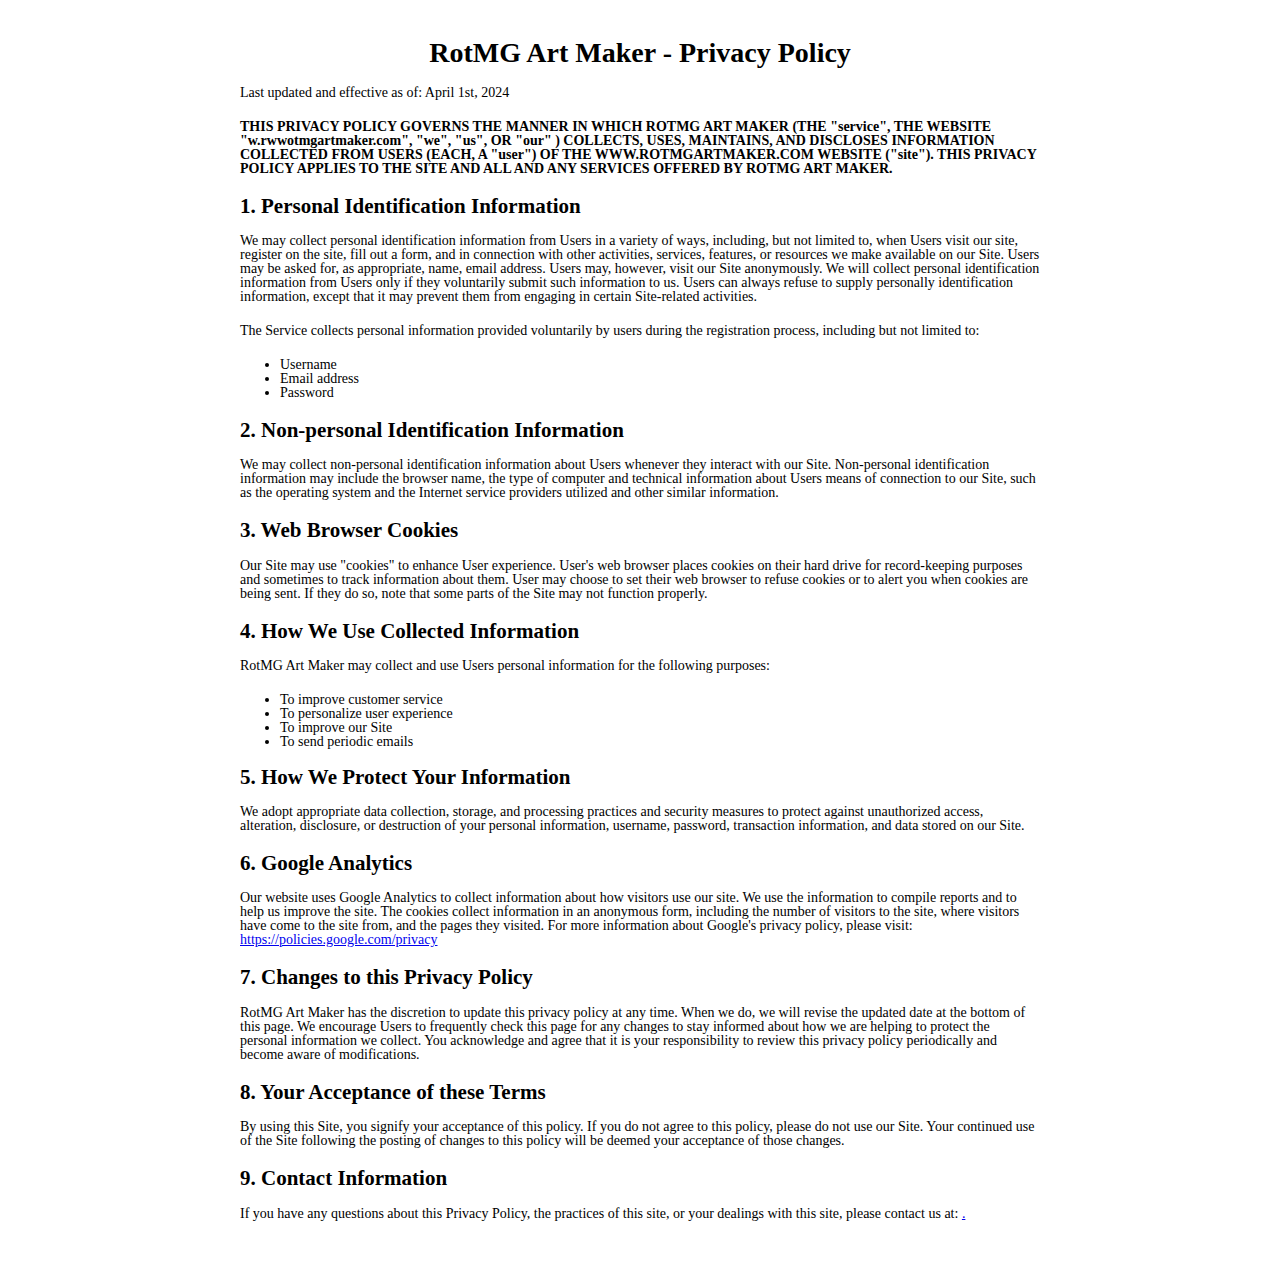
==== public/privacy_policy.html @ 3ec05966 "Update links and fix typo in terms of use page" ====
<!DOCTYPE html>
<html lang="en">

<head>
    <meta charset="UTF-8">
    <meta name="viewport" content="width=device-width, initial-scale=1.0">
    <title>RotMG Art Maker - Privacy Policy</title>
    <style>
        body {
            /* font-family: Arial, sans-serif; */
            line-height: 1;
            margin: 0;
            padding: 20px;
            font-size: 14px;
        }

        h1 {
            text-align: center;
        }

        p {
            margin-bottom: 20px;
        }

        .container {
            max-width: 800px;
            margin: 0 auto;
        }
    </style>
</head>

<body>
    <div class="container">
        <h1>RotMG Art Maker - Privacy Policy</h1>
        <p>Last updated and effective as of: April 1st, 2024</p>
        <p><b>THIS PRIVACY POLICY GOVERNS THE MANNER IN WHICH ROTMG ART MAKER (THE "service", THE WEBSITE "w.rwwotmgartmaker.com", "we", "us", OR "our" ) COLLECTS, USES, MAINTAINS, AND DISCLOSES INFORMATION COLLECTED FROM USERS (EACH, A "user") OF THE WWW.ROTMGARTMAKER.COM WEBSITE ("site"). THIS PRIVACY POLICY APPLIES TO THE SITE AND ALL AND ANY SERVICES OFFERED BY ROTMG ART MAKER.</b></p>

        <h2>1. Personal Identification Information</h2>
        <p>We may collect personal identification information from Users in a variety of ways, including, but not limited to, when Users visit our site, register on the site, fill out a form, and in connection with other activities, services, features, or resources we make available on our Site. Users may be asked for, as appropriate, name, email address. Users may, however, visit our Site anonymously. We will collect personal identification information from Users only if they voluntarily submit such information to us. Users can always refuse to supply personally identification information, except that it may prevent them from engaging in certain Site-related activities.</p>
        <p>The Service collects personal information provided voluntarily by users during the registration process, including but not limited to:
            <ul>
                <li>Username</li>
                <li>Email address</li>
                <li>Password</li>
            </ul>
        </p>
        <h2>2. Non-personal Identification Information</h2>
        <p>We may collect non-personal identification information about Users whenever they interact with our Site. Non-personal identification information may include the browser name, the type of computer and technical information about Users means of connection to our Site, such as the operating system and the Internet service providers utilized and other similar information.</p>

        <h2>3. Web Browser Cookies</h2>
        <p>Our Site may use "cookies" to enhance User experience.
            User's web browser places cookies on their hard drive for record-keeping purposes and sometimes to track information about them. User may choose to set their web browser to refuse cookies or to alert you when cookies are being sent. If they do so, note that some parts of the Site may not function properly.</p>
        
        <h2>4. How We Use Collected Information</h2>
        <p>RotMG Art Maker may collect and use Users personal information for the following purposes:</p>
        <ul>
            <li>To improve customer service</li>
            <li>To personalize user experience</li>
            <li>To improve our Site</li>
            <li>To send periodic emails</li>
        </ul>

        <h2>5. How We Protect Your Information</h2>
        <p>We adopt appropriate data collection, storage, and processing practices and security measures to protect against unauthorized access, alteration, disclosure, or destruction of your personal information, username, password, transaction information, and data stored on our Site.</p>

        <h2>6. Google Analytics</h2>
        <p>Our website uses Google Analytics to collect information about how visitors use our site. We use the information to compile reports and to help us improve the site. The cookies collect information in an anonymous form, including the number of visitors to the site, where visitors have come to the site from, and the pages they visited. For more information about Google's privacy policy, please visit: <a href="https://policies.google.com/privacy" target="_blank">https://policies.google.com/privacy</a></p>

        <h2>7. Changes to this Privacy Policy</h2>
        <p>RotMG Art Maker has the discretion to update this privacy policy at any time. When we do, we will revise the updated date at the bottom of this page. We encourage Users to frequently check this page for any changes to stay informed about how we are helping to protect the personal information we collect. You acknowledge and agree that it is your responsibility to review this privacy policy periodically and become aware of modifications.</p>

        <h2>8. Your Acceptance of these Terms</h2>
        <p>By using this Site, you signify your acceptance of this policy. If you do not agree to this policy, please do not use our Site. Your continued use of the Site following the posting of changes to this policy will be deemed your acceptance of those changes.</p>

        <h2>9. Contact Information</h2>
        <p>If you have any questions about this Privacy Policy, the practices of this site, or your dealings with this site, please contact us at: <a href="mailto:admin@rotmgartmaker.com">.</a>
        </p>
    </div>
</body>

</html>
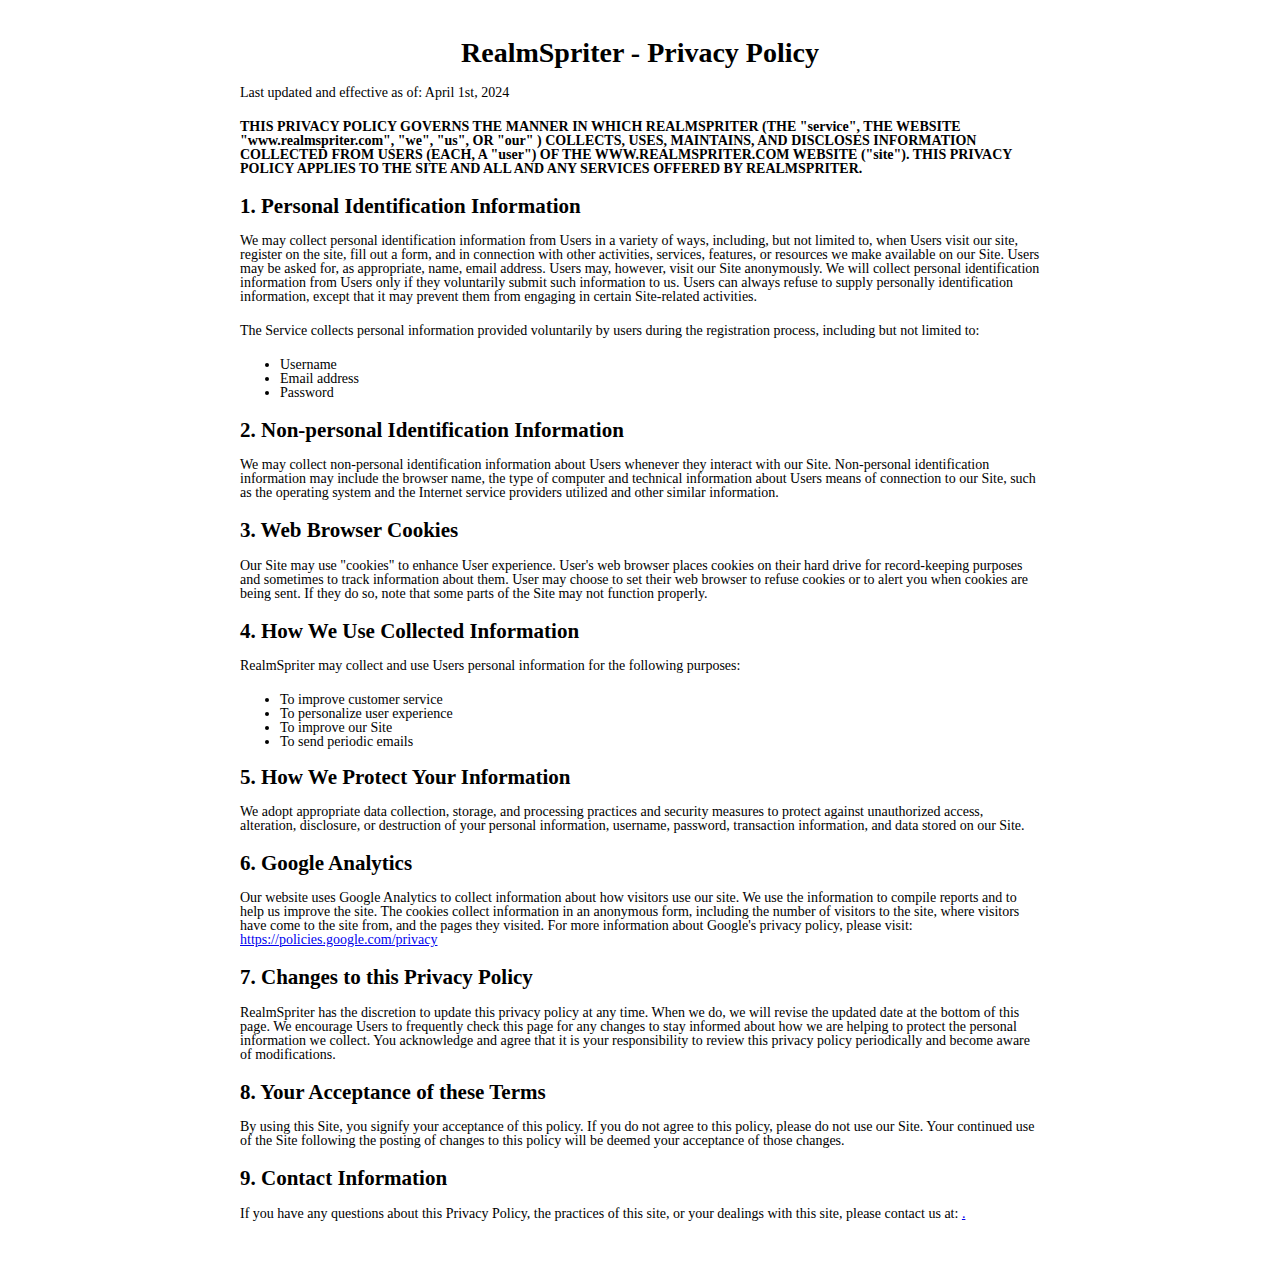
==== commit 5eea2d7d: "Update project name and contact information" ====
--- a/public/privacy_policy.html
+++ b/public/privacy_policy.html
@@ -4,7 +4,7 @@
 <head>
     <meta charset="UTF-8">
     <meta name="viewport" content="width=device-width, initial-scale=1.0">
-    <title>RotMG Art Maker - Privacy Policy</title>
+    <title>RealmSpriter - Privacy Policy</title>
     <style>
         body {
             /* font-family: Arial, sans-serif; */
@@ -31,9 +31,9 @@
 
 <body>
     <div class="container">
-        <h1>RotMG Art Maker - Privacy Policy</h1>
+        <h1>RealmSpriter - Privacy Policy</h1>
         <p>Last updated and effective as of: April 1st, 2024</p>
-        <p><b>THIS PRIVACY POLICY GOVERNS THE MANNER IN WHICH ROTMG ART MAKER (THE "service", THE WEBSITE "w.rwwotmgartmaker.com", "we", "us", OR "our" ) COLLECTS, USES, MAINTAINS, AND DISCLOSES INFORMATION COLLECTED FROM USERS (EACH, A "user") OF THE WWW.ROTMGARTMAKER.COM WEBSITE ("site"). THIS PRIVACY POLICY APPLIES TO THE SITE AND ALL AND ANY SERVICES OFFERED BY ROTMG ART MAKER.</b></p>
+        <p><b>THIS PRIVACY POLICY GOVERNS THE MANNER IN WHICH REALMSPRITER (THE "service", THE WEBSITE "www.realmspriter.com", "we", "us", OR "our" ) COLLECTS, USES, MAINTAINS, AND DISCLOSES INFORMATION COLLECTED FROM USERS (EACH, A "user") OF THE WWW.REALMSPRITER.COM WEBSITE ("site"). THIS PRIVACY POLICY APPLIES TO THE SITE AND ALL AND ANY SERVICES OFFERED BY REALMSPRITER.</b></p>
 
         <h2>1. Personal Identification Information</h2>
         <p>We may collect personal identification information from Users in a variety of ways, including, but not limited to, when Users visit our site, register on the site, fill out a form, and in connection with other activities, services, features, or resources we make available on our Site. Users may be asked for, as appropriate, name, email address. Users may, however, visit our Site anonymously. We will collect personal identification information from Users only if they voluntarily submit such information to us. Users can always refuse to supply personally identification information, except that it may prevent them from engaging in certain Site-related activities.</p>
@@ -52,7 +52,7 @@
             User's web browser places cookies on their hard drive for record-keeping purposes and sometimes to track information about them. User may choose to set their web browser to refuse cookies or to alert you when cookies are being sent. If they do so, note that some parts of the Site may not function properly.</p>
         
         <h2>4. How We Use Collected Information</h2>
-        <p>RotMG Art Maker may collect and use Users personal information for the following purposes:</p>
+        <p>RealmSpriter may collect and use Users personal information for the following purposes:</p>
         <ul>
             <li>To improve customer service</li>
             <li>To personalize user experience</li>
@@ -67,13 +67,13 @@
         <p>Our website uses Google Analytics to collect information about how visitors use our site. We use the information to compile reports and to help us improve the site. The cookies collect information in an anonymous form, including the number of visitors to the site, where visitors have come to the site from, and the pages they visited. For more information about Google's privacy policy, please visit: <a href="https://policies.google.com/privacy" target="_blank">https://policies.google.com/privacy</a></p>
 
         <h2>7. Changes to this Privacy Policy</h2>
-        <p>RotMG Art Maker has the discretion to update this privacy policy at any time. When we do, we will revise the updated date at the bottom of this page. We encourage Users to frequently check this page for any changes to stay informed about how we are helping to protect the personal information we collect. You acknowledge and agree that it is your responsibility to review this privacy policy periodically and become aware of modifications.</p>
+        <p>RealmSpriter has the discretion to update this privacy policy at any time. When we do, we will revise the updated date at the bottom of this page. We encourage Users to frequently check this page for any changes to stay informed about how we are helping to protect the personal information we collect. You acknowledge and agree that it is your responsibility to review this privacy policy periodically and become aware of modifications.</p>
 
         <h2>8. Your Acceptance of these Terms</h2>
         <p>By using this Site, you signify your acceptance of this policy. If you do not agree to this policy, please do not use our Site. Your continued use of the Site following the posting of changes to this policy will be deemed your acceptance of those changes.</p>
 
         <h2>9. Contact Information</h2>
-        <p>If you have any questions about this Privacy Policy, the practices of this site, or your dealings with this site, please contact us at: <a href="mailto:admin@rotmgartmaker.com">.</a>
+        <p>If you have any questions about this Privacy Policy, the practices of this site, or your dealings with this site, please contact us at: <a href="mailto:admin@realmspriter.com">.</a>
         </p>
     </div>
 </body>
